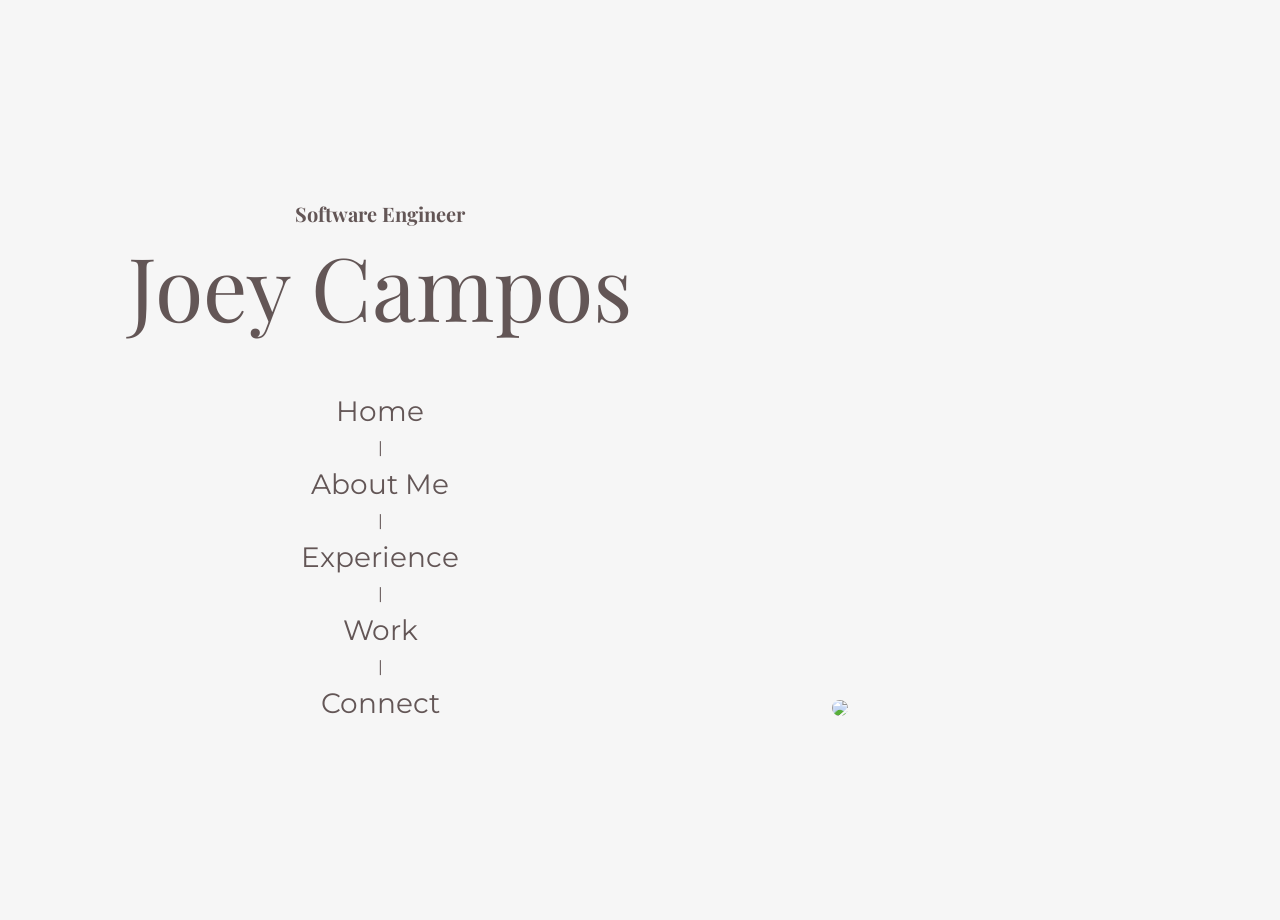
==== index.html @ 9128054b "site setup" ====
<!DOCTYPE html>
<html lang="en">
<head>
    <meta charset="UTF-8">
    <meta name="viewport" content="width=device-width, initial-scale=1.0">
    <title>Joey Campos - Software Engineer</title>

    <!-- Google Fonts Start -->
        <!-- Playfair Display & Montserrat -->
    <link rel="preconnect" href="https://fonts.googleapis.com">
    <link rel="preconnect" href="https://fonts.gstatic.com" crossorigin>
    <link href="https://fonts.googleapis.com/css2?family=Montserrat:ital,wght@0,400;0,600;0,700;1,400;1,600;1,700&family=Playfair+Display&display=swap" rel="stylesheet">
    <!-- Google Fonts End -->

    <link rel="stylesheet" href="css/universal/universal.css">
    <link rel="stylesheet" href="css/desktop/default_page.css">
    <link rel="stylesheet" href="css/desktop/homepage.css">
    <link rel="stylesheet" href="css/mobile/default_page.css">
    <link rel="stylesheet" href="css/mobile/homepage.css">
</head>
<body>
    <main class="main-container">
        <div class="mobile-menu-btn-container">
            <img class="mobile-menu-button" id="menu-btn-id" src="photos/icons/menu_grey.png">
        </div>
        <div class="mobile-menu-outer-container" id="mobile-menu" style="display: none;">
            <menu class="mobile-nav-menu-container">
                <li class="nav-item mobile-nav-item" id="mobile-home-btn">Home</li>
                <li class="nav-item mobile-nav-item" id="mobile-about-me-btn">About Me</li>
                <li class="nav-item mobile-nav-item" id="mobile-experience-btn">Experience</li>
                <li class="nav-item mobile-nav-item" id="mobile-work-btn">Work</li>
                <li class="nav-item mobile-nav-item" id="mobile-connect-btn">Connect</li>
            </menu>
        </div>
        <div class="page-content-outer-container">
            <div class="page-content-inner-container">
                <div class="left-side-container">
                    <div class="subheader-container">
                        <h3 class="subheader">Software Engineer</h3>
                    </div>
                    <div class="homepage-headline-container">
                        <h1 class="homepage-headline">Joey Campos</h1>
                    </div>
                    <menu class="desktop-nav-menu-container" id="desktop-menu">
                        <li class="nav-item desktop-nav-item" id="desktop-home-btn">Home</li>
                        <li class="desktop-menu-separators">|</li>
                        <li class="nav-item desktop-nav-item" id="desktop-about-me-btn">About Me</li>
                        <li class="desktop-menu-separators">|</li>
                        <li class="nav-item desktop-nav-item" id="desktop-experience-btn">Experience</li>
                        <li class="desktop-menu-separators">|</li>
                        <li class="nav-item desktop-nav-item" id="desktop-work-btn">Work</li>
                        <li class="desktop-menu-separators">|</li>
                        <li class="nav-item desktop-nav-item" id="desktop-connect-btn">Connect</li>
                    </menu>
                </div>
                <div class="right-side-container">
                    <div class="my-photo-container">
                        <img class="my-photo" src="photos/homepage/homepage_photo.jpeg">
                    </div>
                </div>
            </div>
        </div>
    </main>
    

    <script src="js/nav_menu.js"></script>
</body>
</html>
---- css/universal/universal.css ----
body {
    font-family: 'Montserrat', sans-serif;
    font-size: 16px;
    color: #635656;
    background-color: #f6f6f6;
    box-sizing: border-box;
    min-width: 320px;
    max-height: 100vh;
    margin: 0;
    padding: 0;
    
}

h1, h2, h3, h4, h5, h6 {
    font-family: 'Playfair Display', serif;
}
---- css/desktop/default_page.css ----
/* Desktop CSS */

.main-container {
    display: flex;
    flex-direction: column;
}

/* Start of menu css */

.mobile-menu-btn-container {
    display: none;
    margin: 20px;
    align-items: center;
    justify-content: flex-end;
}

.mobile-menu-button {
    width: 58px;
    height: 54px;
}

.mobile-menu-outer-container {
    width: 100%;
    height: 100%;
    z-index: 9999;
    position: absolute;
    background-color: #f6f6f6;
    top: 80px;
}

.mobile-nav-menu-container {
    display: flex;
    flex-direction: column;
    align-items: flex-end;
    list-style-type: none;
    font-size: 35px;
    color: #787878;
    width: auto;
    height: 100%;
    margin: 0px 30px;
    padding-inline-start: 0;
    margin-block-start: 0;
    margin-block-end: 0;
    padding-top: 85px;
    row-gap: 10px;
}

.desktop-nav-menu-container {
    list-style: none;
    text-decoration: none;
    display: flex;
    flex-direction: column;
    margin-block: 0;
    margin-inline: 0;
    padding-inline: 0;
    column-gap: 50px;
    row-gap: 10px;
    justify-items: center;
    align-items: center;
}

.nav-item {
    font-size: 28px;
    cursor: pointer;
}

.mobile-nav-item:hover {
    text-decoration: underline;
}

.desktop-nav-item:hover {
    font-weight: 400;
    text-decoration: underline;
}

/* End of menu css */

.page-content-outer-container {
    display: flex;
    flex-direction: row;
    min-height: 100vh;
    align-items: center;
    justify-content: center;
    padding: 10px;
}

.page-content-inner-container {
    display: flex;
    flex-direction: row;
    max-width: 85vw;
    height: auto;
    column-gap: 100px;
}

.left-side-container {
    display: flex;
    flex-direction: column;
    row-gap: 100px;
}

.subheader-container {
    display: flex;
    justify-content: center;
    flex-direction: row;
}

.subheader {
    font-size: 35px;
    margin-block: 0;
    margin-inline: 0;
    font-weight: bold;
}

.right-side-container {
    display: flex;
    flex-direction: column;
    row-gap: 30px;
    justify-content: space-between;
}

.description-bold {
    font-size: 40px;
    font-weight: 400;
}

.description-reg {
    font-size: 20px;
    font-weight: normal;
}

.bold-span {
    font-weight: 600;
    color: #577bf9;
}
---- css/desktop/homepage.css ----
/* Desktop CSS */

.page-content-inner-container {
    max-width: 100vw;
    column-gap: 200px;
}

.left-side-container {
    row-gap: 0px;
}

.subheader {
    font-size: 20px;
}

.homepage-headline {
    font-size: 88px;
    margin-block: 0;
    margin-inline: 0;
    font-weight: normal;
    text-align: center;
}

.desktop-nav-menu-container {
    margin-top: 50px;
}

.right-side-container {
    justify-content: flex-end;
    align-items: center;
}

.my-photo-container {
    min-width: 320px;
}

.my-photo {
    max-width: 100%;
    max-height: 500px;
    border-radius: 15px;
}
---- css/mobile/default_page.css ----
/* Mobile CSS */

/* Start of general mobile media queries */
@media (max-width: 820px) { 
    #desktop-menu {
        display: none;
    }

    .mobile-menu-btn-container {
        display: flex;
    }

    .page-content-inner-container {
        flex-direction: column;
        max-height: unset;
        margin-bottom: 50px;
    }

    .right-side-container {
        row-gap: 30px;
    }
}

/* End of general mobile media queries */
---- css/mobile/homepage.css ----
/* Mobile CSS */

/* Start of page-specific mobile media queries */
@media (max-width: 820px) {
    .page-content-inner-container {
        row-gap: 30px;
    }
}

/* End of page-specific mobile media queries */
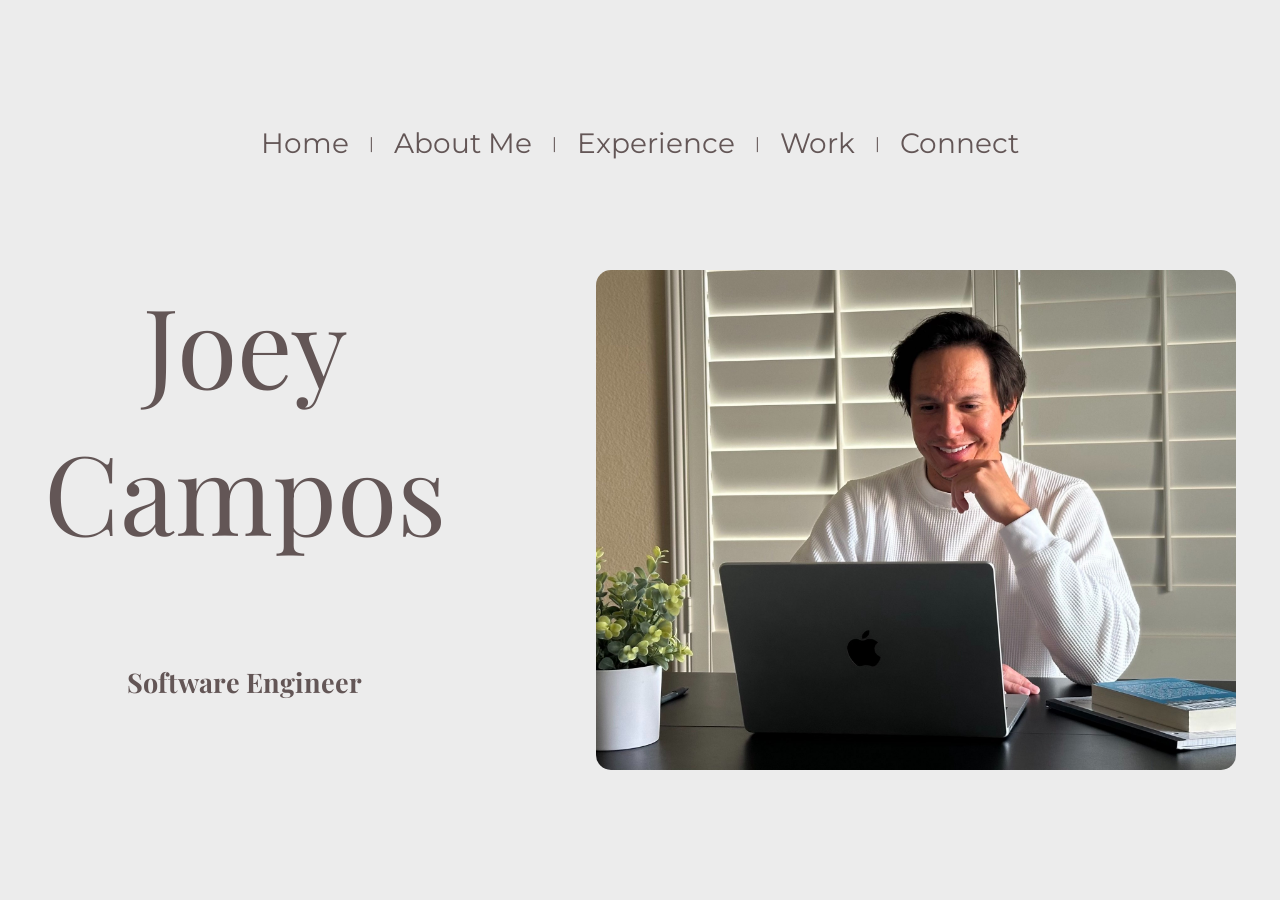
==== commit 3b59963b: "all new layout, new project pages in Work" ====
--- a/index.html
+++ b/index.html
@@ -18,7 +18,7 @@
     <link rel="stylesheet" href="css/mobile/default_page.css">
     <link rel="stylesheet" href="css/mobile/homepage.css">
 </head>
-<body>
+<body id="body-ele">
     <main class="main-container">
         <div class="mobile-menu-btn-container">
             <img class="mobile-menu-button" id="menu-btn-id" src="photos/icons/menu_grey.png">
@@ -33,25 +33,26 @@
             </menu>
         </div>
         <div class="page-content-outer-container">
+            <menu class="desktop-nav-menu-container" id="desktop-menu">
+                <li class="nav-item desktop-nav-item" id="desktop-home-btn">Home</li>
+                <li class="desktop-menu-separators">|</li>
+                <li class="nav-item desktop-nav-item" id="desktop-about-me-btn">About Me</li>
+                <li class="desktop-menu-separators">|</li>
+                <li class="nav-item desktop-nav-item" id="desktop-experience-btn">Experience</li>
+                <li class="desktop-menu-separators">|</li>
+                <li class="nav-item desktop-nav-item" id="desktop-work-btn">Work</li>
+                <li class="desktop-menu-separators">|</li>
+                <li class="nav-item desktop-nav-item" id="desktop-connect-btn">Connect</li>
+            </menu>
             <div class="page-content-inner-container">
                 <div class="left-side-container">
+                    <div class="homepage-headline-container">
+                        <h1 class="homepage-headline">Joey</h1>
+                        <h1 class="homepage-headline">Campos</h1>
+                    </div>
                     <div class="subheader-container">
                         <h3 class="subheader">Software Engineer</h3>
                     </div>
-                    <div class="homepage-headline-container">
-                        <h1 class="homepage-headline">Joey Campos</h1>
-                    </div>
-                    <menu class="desktop-nav-menu-container" id="desktop-menu">
-                        <li class="nav-item desktop-nav-item" id="desktop-home-btn">Home</li>
-                        <li class="desktop-menu-separators">|</li>
-                        <li class="nav-item desktop-nav-item" id="desktop-about-me-btn">About Me</li>
-                        <li class="desktop-menu-separators">|</li>
-                        <li class="nav-item desktop-nav-item" id="desktop-experience-btn">Experience</li>
-                        <li class="desktop-menu-separators">|</li>
-                        <li class="nav-item desktop-nav-item" id="desktop-work-btn">Work</li>
-                        <li class="desktop-menu-separators">|</li>
-                        <li class="nav-item desktop-nav-item" id="desktop-connect-btn">Connect</li>
-                    </menu>
                 </div>
                 <div class="right-side-container">
                     <div class="my-photo-container">
--- a/css/universal/universal.css
+++ b/css/universal/universal.css
@@ -2,10 +2,10 @@
     font-family: 'Montserrat', sans-serif;
     font-size: 16px;
     color: #635656;
-    background-color: #f6f6f6;
+    /* background-color: #f6f6f6; */
+    background-color: #ececec;
     box-sizing: border-box;
     min-width: 320px;
-    max-height: 100vh;
     margin: 0;
     padding: 0;
     
--- a/css/desktop/default_page.css
+++ b/css/desktop/default_page.css
@@ -3,6 +3,8 @@
 .main-container {
     display: flex;
     flex-direction: column;
+    height: 100vh;
+    justify-content: center;
 }
 
 /* Start of menu css */
@@ -21,7 +23,7 @@
 
 .mobile-menu-outer-container {
     width: 100%;
-    height: 100%;
+    height: 100vh;
     z-index: 9999;
     position: absolute;
     background-color: #f6f6f6;
@@ -36,7 +38,7 @@
     font-size: 35px;
     color: #787878;
     width: auto;
-    height: 100%;
+    /* min-height: 100vh; */
     margin: 0px 30px;
     padding-inline-start: 0;
     margin-block-start: 0;
@@ -49,11 +51,11 @@
     list-style: none;
     text-decoration: none;
     display: flex;
-    flex-direction: column;
+    flex-direction: row;
     margin-block: 0;
     margin-inline: 0;
     padding-inline: 0;
-    column-gap: 50px;
+    column-gap: 20px;
     row-gap: 10px;
     justify-items: center;
     align-items: center;
@@ -77,19 +79,18 @@
 
 .page-content-outer-container {
     display: flex;
-    flex-direction: row;
-    min-height: 100vh;
+    flex-direction: column;
     align-items: center;
-    justify-content: center;
     padding: 10px;
+    row-gap: 60px;
 }
 
 .page-content-inner-container {
     display: flex;
-    flex-direction: row;
-    max-width: 85vw;
+    flex-direction: column;
+    max-width: 65vw;
     height: auto;
-    column-gap: 100px;
+    row-gap: 100px;
 }
 
 .left-side-container {
@@ -105,7 +106,7 @@
 }
 
 .subheader {
-    font-size: 35px;
+    font-size: 40px;
     margin-block: 0;
     margin-inline: 0;
     font-weight: bold;
@@ -119,7 +120,7 @@
 }
 
 .description-bold {
-    font-size: 40px;
+    font-size: 32px;
     font-weight: 400;
 }
 
--- a/css/desktop/homepage.css
+++ b/css/desktop/homepage.css
@@ -1,28 +1,25 @@
 /* Desktop CSS */
 
-.page-content-inner-container {
-    max-width: 100vw;
-    column-gap: 200px;
+.page-content-outer-container {
+    row-gap: 110px;
 }
 
-.left-side-container {
-    row-gap: 0px;
+.page-content-inner-container {
+    flex-direction: row;
+    max-width: 100vw;
+    column-gap: 150px;
 }
 
 .subheader {
-    font-size: 20px;
+    font-size: 27px;
 }
 
 .homepage-headline {
-    font-size: 88px;
+    font-size: 110px;
     margin-block: 0;
     margin-inline: 0;
     font-weight: normal;
     text-align: center;
-}
-
-.desktop-nav-menu-container {
-    margin-top: 50px;
 }
 
 .right-side-container {
@@ -37,5 +34,6 @@
 .my-photo {
     max-width: 100%;
     max-height: 500px;
+    min-width: 500px;
     border-radius: 15px;
 }
--- a/css/mobile/default_page.css
+++ b/css/mobile/default_page.css
@@ -10,10 +10,21 @@
         display: flex;
     }
 
+    .main-container {
+        justify-content: unset;
+    }
+
+    .page-content-outer-container {
+        align-items: unset;
+        min-height: unset;
+        max-height: unset;
+    }
+
     .page-content-inner-container {
         flex-direction: column;
         max-height: unset;
         margin-bottom: 50px;
+        max-width: unset;
     }
 
     .right-side-container {
--- a/css/mobile/homepage.css
+++ b/css/mobile/homepage.css
@@ -1,10 +1,39 @@
 /* Mobile CSS */
 
 /* Start of page-specific mobile media queries */
-@media (max-width: 820px) {
+@media (max-width: 1100px){
     .page-content-inner-container {
-        row-gap: 30px;
+        max-width: 80vw;
+        column-gap: 100px;
+    }
+
+    .homepage-headline {
+        font-size: 65px;
+    }
+
+    .subheader {
+        font-size: 20px;
+    }
+
+    .my-photo {
+        min-width: unset;
     }
 }
 
+@media (max-width: 820px) {
+    .page-content-inner-container {
+        row-gap: 55px;
+        max-width: unset;
+    }
+
+    .my-photo {
+        min-width: unset;
+    }
+}
+
+@media (max-width: 425px) {
+    .homepage-headline {
+        font-size: 85px;
+    }
+}
 /* End of page-specific mobile media queries */
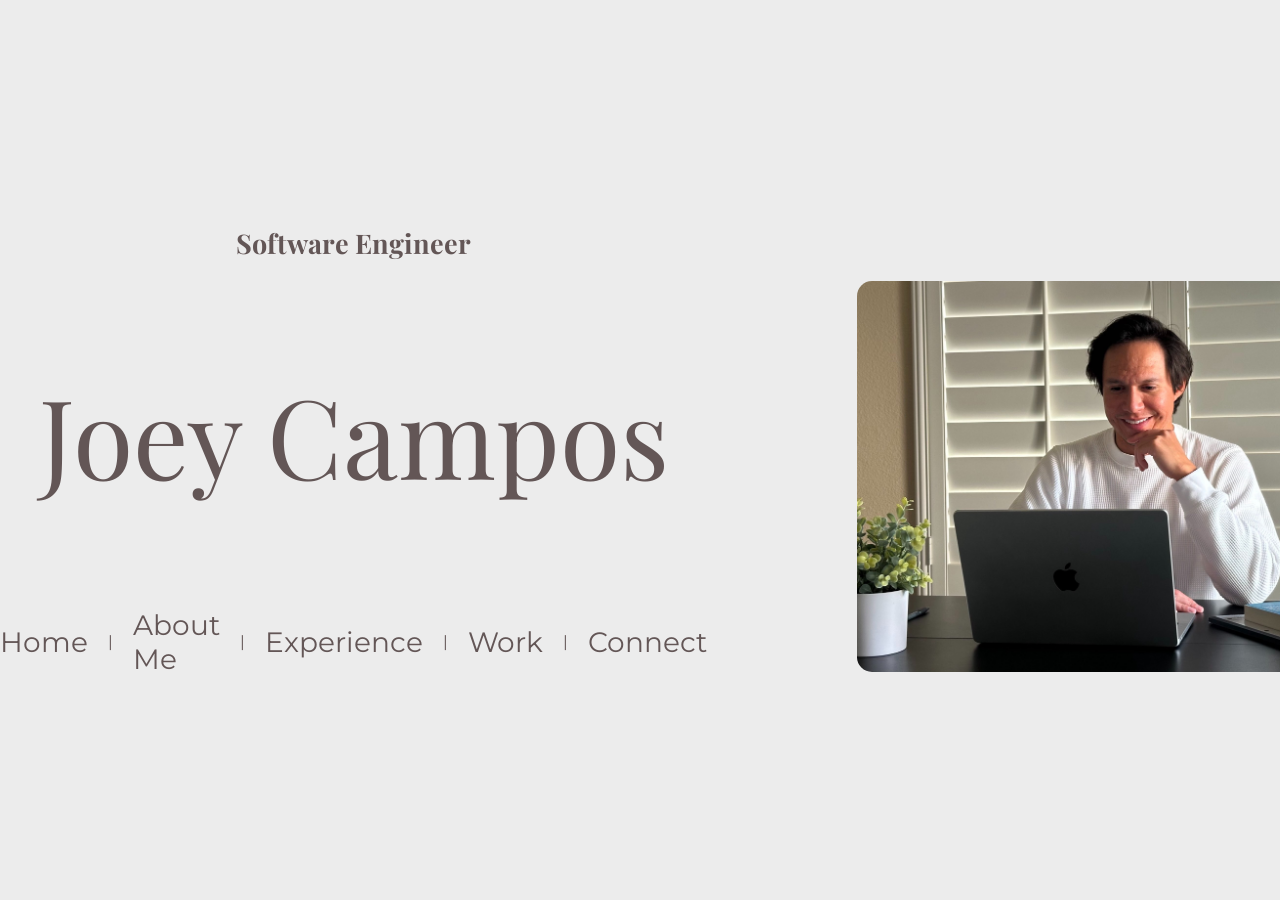
==== commit 494edc44: "Update index.html" ====
--- a/index.html
+++ b/index.html
@@ -1,4 +1,5 @@
 <!DOCTYPE html>
+
 <html lang="en">
 <head>
     <meta charset="UTF-8">
@@ -18,7 +19,7 @@
     <link rel="stylesheet" href="css/mobile/default_page.css">
     <link rel="stylesheet" href="css/mobile/homepage.css">
 </head>
-<body id="body-ele">
+<body>
     <main class="main-container">
         <div class="mobile-menu-btn-container">
             <img class="mobile-menu-button" id="menu-btn-id" src="photos/icons/menu_grey.png">
@@ -33,26 +34,25 @@
             </menu>
         </div>
         <div class="page-content-outer-container">
-            <menu class="desktop-nav-menu-container" id="desktop-menu">
-                <li class="nav-item desktop-nav-item" id="desktop-home-btn">Home</li>
-                <li class="desktop-menu-separators">|</li>
-                <li class="nav-item desktop-nav-item" id="desktop-about-me-btn">About Me</li>
-                <li class="desktop-menu-separators">|</li>
-                <li class="nav-item desktop-nav-item" id="desktop-experience-btn">Experience</li>
-                <li class="desktop-menu-separators">|</li>
-                <li class="nav-item desktop-nav-item" id="desktop-work-btn">Work</li>
-                <li class="desktop-menu-separators">|</li>
-                <li class="nav-item desktop-nav-item" id="desktop-connect-btn">Connect</li>
-            </menu>
             <div class="page-content-inner-container">
                 <div class="left-side-container">
-                    <div class="homepage-headline-container">
-                        <h1 class="homepage-headline">Joey</h1>
-                        <h1 class="homepage-headline">Campos</h1>
-                    </div>
                     <div class="subheader-container">
                         <h3 class="subheader">Software Engineer</h3>
                     </div>
+                    <div class="homepage-headline-container">
+                        <h1 class="homepage-headline">Joey Campos</h1>
+                    </div>
+                    <menu class="desktop-nav-menu-container" id="desktop-menu">
+                        <li class="nav-item desktop-nav-item" id="desktop-home-btn">Home</li>
+                        <li class="desktop-menu-separators">|</li>
+                        <li class="nav-item desktop-nav-item" id="desktop-about-me-btn">About Me</li>
+                        <li class="desktop-menu-separators">|</li>
+                        <li class="nav-item desktop-nav-item" id="desktop-experience-btn">Experience</li>
+                        <li class="desktop-menu-separators">|</li>
+                        <li class="nav-item desktop-nav-item" id="desktop-work-btn">Work</li>
+                        <li class="desktop-menu-separators">|</li>
+                        <li class="nav-item desktop-nav-item" id="desktop-connect-btn">Connect</li>
+                    </menu>
                 </div>
                 <div class="right-side-container">
                     <div class="my-photo-container">
@@ -66,4 +66,4 @@
 
     <script src="js/nav_menu.js"></script>
 </body>
-</html>+</html>
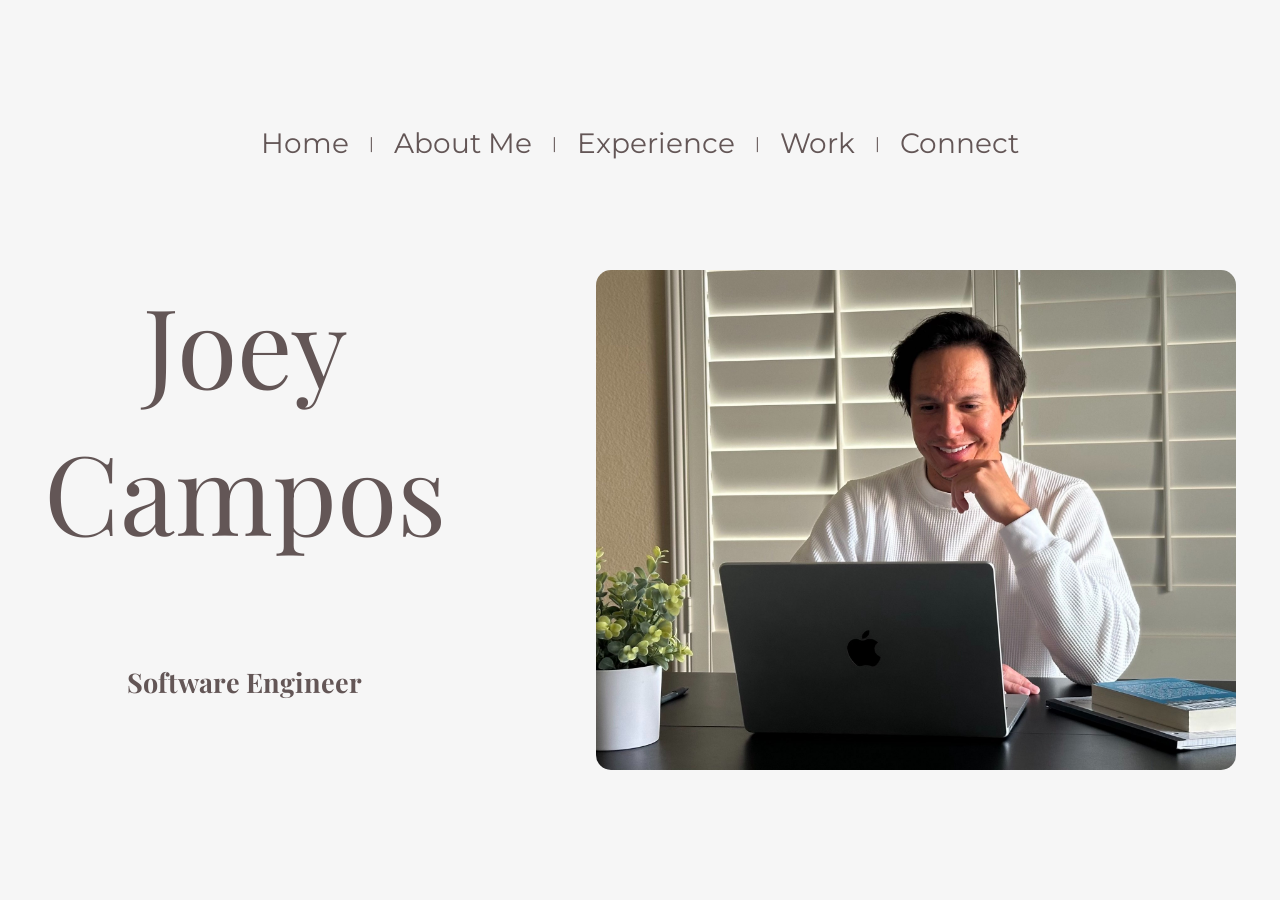
==== commit cebb91a5: "Merge 7c4497d9170d714eaeaa2e8c15d01b242a8e2bed into 9117104316179cfc6f3db30ee659c06951944d9d" ====
--- a/index.html
+++ b/index.html
@@ -19,7 +19,7 @@
     <link rel="stylesheet" href="css/mobile/default_page.css">
     <link rel="stylesheet" href="css/mobile/homepage.css">
 </head>
-<body>
+<body id="body-ele">
     <main class="main-container">
         <div class="mobile-menu-btn-container">
             <img class="mobile-menu-button" id="menu-btn-id" src="photos/icons/menu_grey.png">
@@ -34,25 +34,26 @@
             </menu>
         </div>
         <div class="page-content-outer-container">
+            <menu class="desktop-nav-menu-container" id="desktop-menu">
+                <li class="nav-item desktop-nav-item" id="desktop-home-btn">Home</li>
+                <li class="desktop-menu-separators">|</li>
+                <li class="nav-item desktop-nav-item" id="desktop-about-me-btn">About Me</li>
+                <li class="desktop-menu-separators">|</li>
+                <li class="nav-item desktop-nav-item" id="desktop-experience-btn">Experience</li>
+                <li class="desktop-menu-separators">|</li>
+                <li class="nav-item desktop-nav-item" id="desktop-work-btn">Work</li>
+                <li class="desktop-menu-separators">|</li>
+                <li class="nav-item desktop-nav-item" id="desktop-connect-btn">Connect</li>
+            </menu>
             <div class="page-content-inner-container">
                 <div class="left-side-container">
+                    <div class="homepage-headline-container">
+                        <h1 class="homepage-headline">Joey</h1>
+                        <h1 class="homepage-headline">Campos</h1>
+                    </div>
                     <div class="subheader-container">
                         <h3 class="subheader">Software Engineer</h3>
                     </div>
-                    <div class="homepage-headline-container">
-                        <h1 class="homepage-headline">Joey Campos</h1>
-                    </div>
-                    <menu class="desktop-nav-menu-container" id="desktop-menu">
-                        <li class="nav-item desktop-nav-item" id="desktop-home-btn">Home</li>
-                        <li class="desktop-menu-separators">|</li>
-                        <li class="nav-item desktop-nav-item" id="desktop-about-me-btn">About Me</li>
-                        <li class="desktop-menu-separators">|</li>
-                        <li class="nav-item desktop-nav-item" id="desktop-experience-btn">Experience</li>
-                        <li class="desktop-menu-separators">|</li>
-                        <li class="nav-item desktop-nav-item" id="desktop-work-btn">Work</li>
-                        <li class="desktop-menu-separators">|</li>
-                        <li class="nav-item desktop-nav-item" id="desktop-connect-btn">Connect</li>
-                    </menu>
                 </div>
                 <div class="right-side-container">
                     <div class="my-photo-container">
--- a/css/universal/universal.css
+++ b/css/universal/universal.css
@@ -2,8 +2,7 @@
     font-family: 'Montserrat', sans-serif;
     font-size: 16px;
     color: #635656;
-    /* background-color: #f6f6f6; */
-    background-color: #ececec;
+    background-color: #f6f6f6;
     box-sizing: border-box;
     min-width: 320px;
     margin: 0;
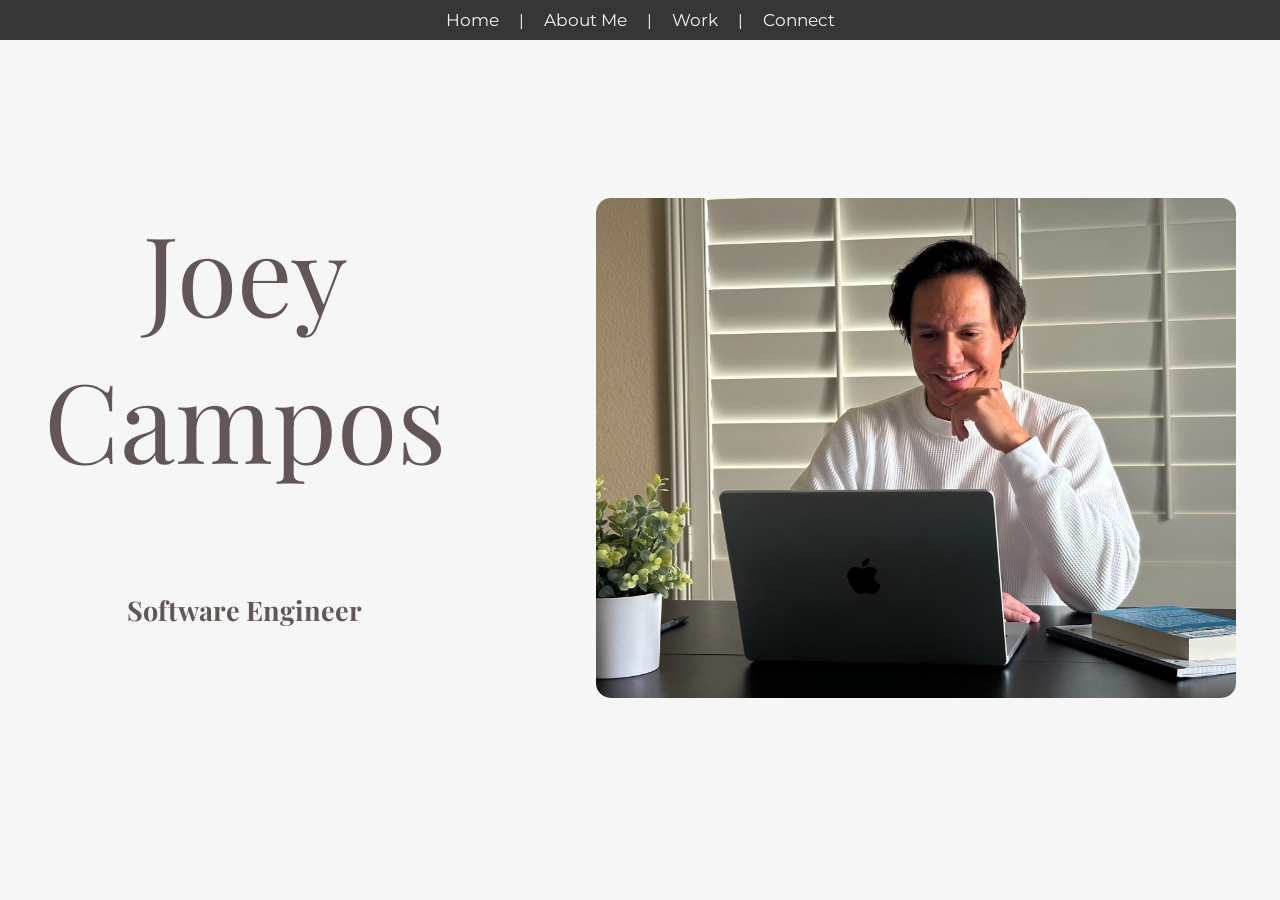
==== commit 5094be86: "desktop menu change, clickable images changes, overall layout changes" ====
--- a/index.html
+++ b/index.html
@@ -1,5 +1,4 @@
 <!DOCTYPE html>
-
 <html lang="en">
 <head>
     <meta charset="UTF-8">
@@ -28,23 +27,20 @@
             <menu class="mobile-nav-menu-container">
                 <li class="nav-item mobile-nav-item" id="mobile-home-btn">Home</li>
                 <li class="nav-item mobile-nav-item" id="mobile-about-me-btn">About Me</li>
-                <li class="nav-item mobile-nav-item" id="mobile-experience-btn">Experience</li>
                 <li class="nav-item mobile-nav-item" id="mobile-work-btn">Work</li>
                 <li class="nav-item mobile-nav-item" id="mobile-connect-btn">Connect</li>
             </menu>
         </div>
+        <menu class="desktop-nav-menu-container" id="desktop-menu">
+            <li class="nav-item desktop-nav-item" id="desktop-home-btn">Home</li>
+            <li class="desktop-menu-separators">|</li>
+            <li class="nav-item desktop-nav-item" id="desktop-about-me-btn">About Me</li>
+            <li class="desktop-menu-separators">|</li>
+            <li class="nav-item desktop-nav-item" id="desktop-work-btn">Work</li>
+            <li class="desktop-menu-separators">|</li>
+            <li class="nav-item desktop-nav-item" id="desktop-connect-btn">Connect</li>
+        </menu>
         <div class="page-content-outer-container">
-            <menu class="desktop-nav-menu-container" id="desktop-menu">
-                <li class="nav-item desktop-nav-item" id="desktop-home-btn">Home</li>
-                <li class="desktop-menu-separators">|</li>
-                <li class="nav-item desktop-nav-item" id="desktop-about-me-btn">About Me</li>
-                <li class="desktop-menu-separators">|</li>
-                <li class="nav-item desktop-nav-item" id="desktop-experience-btn">Experience</li>
-                <li class="desktop-menu-separators">|</li>
-                <li class="nav-item desktop-nav-item" id="desktop-work-btn">Work</li>
-                <li class="desktop-menu-separators">|</li>
-                <li class="nav-item desktop-nav-item" id="desktop-connect-btn">Connect</li>
-            </menu>
             <div class="page-content-inner-container">
                 <div class="left-side-container">
                     <div class="homepage-headline-container">
@@ -67,4 +63,4 @@
 
     <script src="js/nav_menu.js"></script>
 </body>
-</html>
+</html>
--- a/css/desktop/default_page.css
+++ b/css/desktop/default_page.css
@@ -44,7 +44,7 @@
     margin-block-start: 0;
     margin-block-end: 0;
     padding-top: 85px;
-    row-gap: 10px;
+    row-gap: 12px;
 }
 
 .desktop-nav-menu-container {
@@ -57,12 +57,20 @@
     padding-inline: 0;
     column-gap: 20px;
     row-gap: 10px;
-    justify-items: center;
+    justify-content: center;
     align-items: center;
+    position: absolute;
+    top: 0px;
+    right: 0px;
+    left: 0px;
+    z-index: 9999;
+    background-color: #363636;
+    padding: 10px 0px;
+    color: #f6f6f6;
 }
 
 .nav-item {
-    font-size: 28px;
+    font-size: 17px;
     cursor: pointer;
 }
 
@@ -81,16 +89,16 @@
     display: flex;
     flex-direction: column;
     align-items: center;
-    padding: 10px;
+    padding: 0px 0px;
     row-gap: 60px;
 }
 
 .page-content-inner-container {
     display: flex;
     flex-direction: column;
-    max-width: 65vw;
+    max-width: 100%;
     height: auto;
-    row-gap: 100px;
+    row-gap: 50px;
 }
 
 .left-side-container {
@@ -117,15 +125,16 @@
     flex-direction: column;
     row-gap: 30px;
     justify-content: space-between;
+    max-width: 950px;
 }
 
 .description-bold {
-    font-size: 32px;
+    font-size: 24px;
     font-weight: 400;
 }
 
 .description-reg {
-    font-size: 20px;
+    font-size: 18px;
     font-weight: normal;
 }
 
--- a/css/desktop/homepage.css
+++ b/css/desktop/homepage.css
@@ -1,12 +1,12 @@
 /* Desktop CSS */
 
-.page-content-outer-container {
-    row-gap: 110px;
-}
+/* .page-content-outer-container {
+    padding-top: 125px;
+} */
 
 .page-content-inner-container {
     flex-direction: row;
-    max-width: 100vw;
+    /* max-width: 100vw; */
     column-gap: 150px;
 }
 
--- a/css/mobile/default_page.css
+++ b/css/mobile/default_page.css
@@ -10,8 +10,13 @@
         display: flex;
     }
 
+    .nav-item {
+        font-size: 28px;
+    }
+
     .main-container {
         justify-content: unset;
+        height: unset;
     }
 
     .page-content-outer-container {
@@ -23,6 +28,7 @@
     .page-content-inner-container {
         flex-direction: column;
         max-height: unset;
+        padding: 0px 10px;
         margin-bottom: 50px;
         max-width: unset;
     }
--- a/css/mobile/homepage.css
+++ b/css/mobile/homepage.css
@@ -21,6 +21,10 @@
 }
 
 @media (max-width: 820px) {
+    .page-content-outer-container {
+        padding-top: 10px;
+    }
+
     .page-content-inner-container {
         row-gap: 55px;
         max-width: unset;
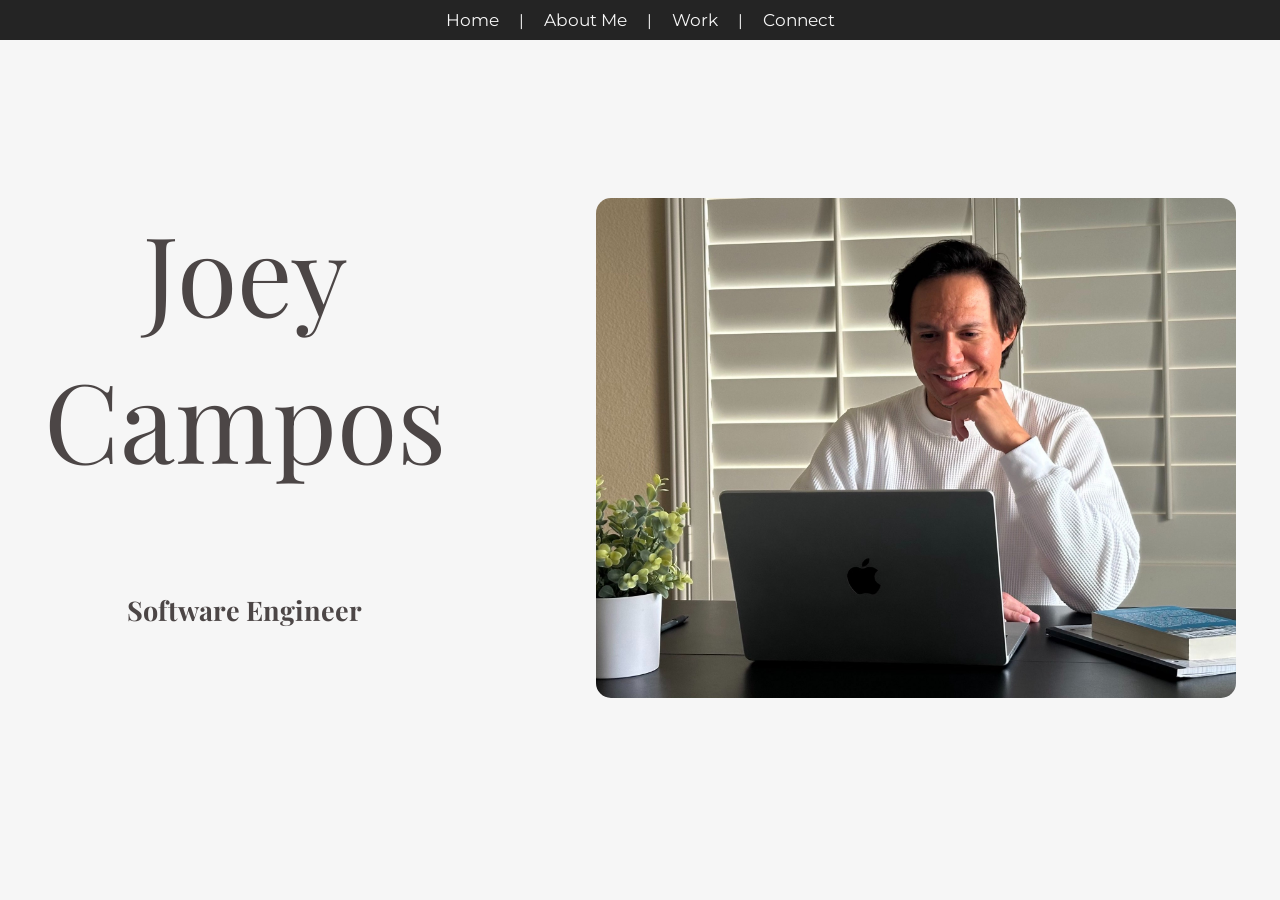
==== commit bbf412fc: "added google analytics" ====
--- a/index.html
+++ b/index.html
@@ -1,6 +1,15 @@
 <!DOCTYPE html>
 <html lang="en">
 <head>
+    <!-- Google tag (gtag.js) -->
+    <script async src="https://www.googletagmanager.com/gtag/js?id=G-EJYYB7J44W"></script>
+    <script>
+        window.dataLayer = window.dataLayer || [];
+        function gtag(){dataLayer.push(arguments);}
+        gtag('js', new Date());
+
+        gtag('config', 'G-EJYYB7J44W');     
+    </script>
     <meta charset="UTF-8">
     <meta name="viewport" content="width=device-width, initial-scale=1.0">
     <title>Joey Campos - Software Engineer</title>
--- a/css/universal/universal.css
+++ b/css/universal/universal.css
@@ -1,7 +1,7 @@
 body {
     font-family: 'Montserrat', sans-serif;
     font-size: 16px;
-    color: #635656;
+    color: #4c4646;
     background-color: #f6f6f6;
     box-sizing: border-box;
     min-width: 320px;
--- a/css/desktop/default_page.css
+++ b/css/desktop/default_page.css
@@ -64,7 +64,7 @@
     right: 0px;
     left: 0px;
     z-index: 9999;
-    background-color: #363636;
+    background-color: #242424;
     padding: 10px 0px;
     color: #f6f6f6;
 }
